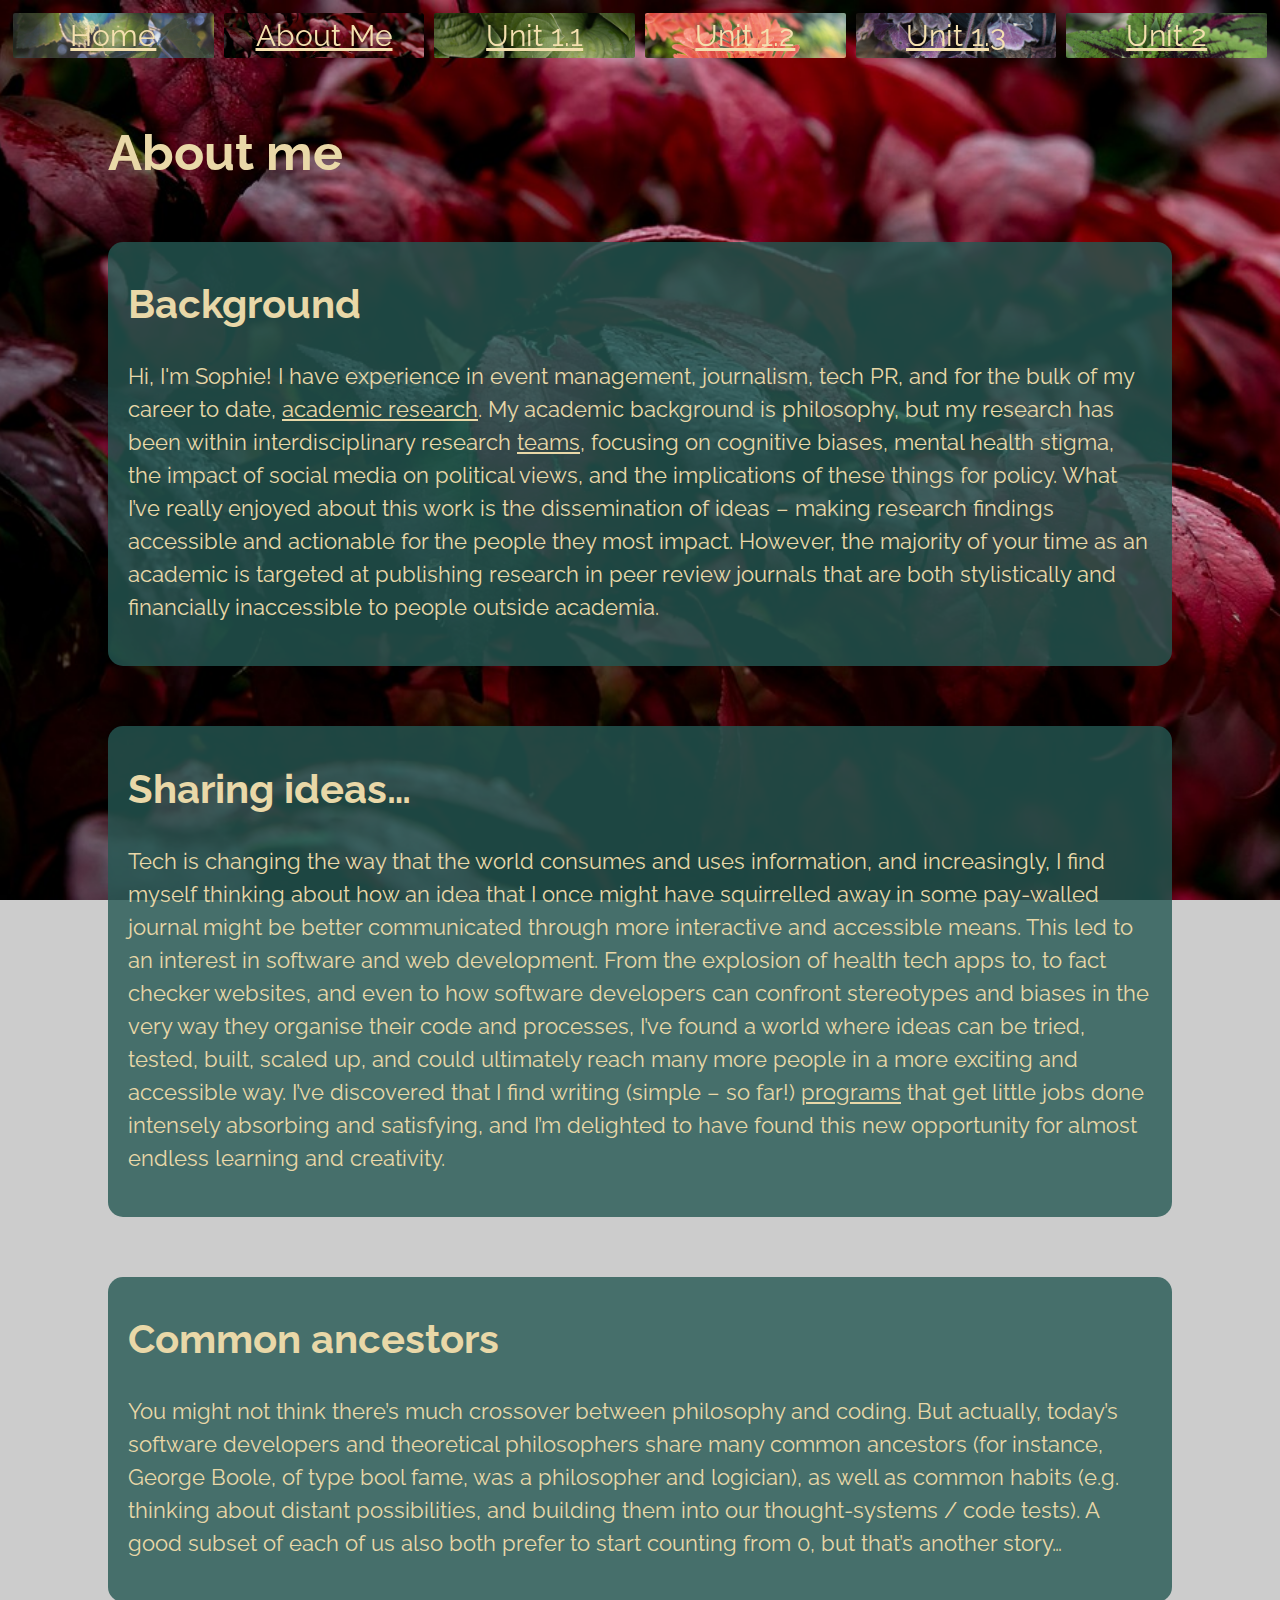
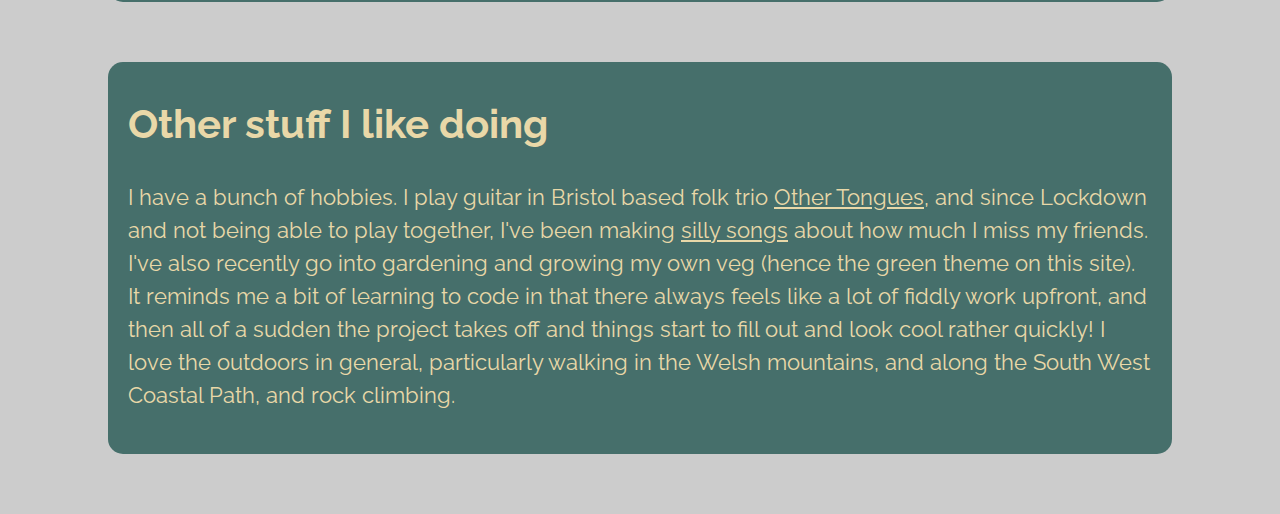
==== aboutMe.html @ 2953af69 "Initial commit" ====
<!DOCTYPE html>
<html lang="en">
<head>
    <meta charset="UTF-8">
    <link rel="stylesheet" type="text/css" href="main.css">
    <title>About Me</title>
</head>
<body class="aboutMe">
    
    <div class="menu">
        <div class="box box1"><a href="index.html">Home</a></div>
        <div class="box box2"><a href="aboutMe.html">About Me</a></div>
        <div class="box box3"><a href="unit1_1.html">Unit 1.1</a></div>
        <div class="box box4"><a href="unit1_2.html">Unit 1.2</a></div>
        <div class="box box5"><a href="unit1_3.html">Unit 1.3</a></div>
        <div class="box box6"><a href="unit2.html">Unit 2</a></div>    
    </div>
    
    <div class="title">
        <h1>About me</h1>
    </div>

    <div class="content">
        <h2>Background</h2>
        <p>
            Hi, I'm Sophie! I have experience in event management, journalism, tech PR, and for the bulk of my career to date, <a href="https://research.birmingham.ac.uk/portal/en/persons/sophie-stammers(852a61ff-0213-47dc-83bf-e59574681015)/publications.html" target="_blank">academic research</a>. My academic background is philosophy, but my research has been within interdisciplinary research <a href="https://www.birmingham.ac.uk/generic/perfect/index.aspx" target="_blank">teams</a>, focusing on cognitive biases, mental health stigma, the impact of social media on political views, and the implications of these things for policy. What I’ve really enjoyed about this work is the dissemination of ideas – making research findings accessible and actionable for the people they most impact. However, the majority of your time as an academic is targeted at publishing research in peer review journals that are both stylistically and financially inaccessible to people outside academia.  
        </p>
    </div>
    
    <div class="content">
        <h2>Sharing ideas…</h2>
        <p>
            Tech is changing the way that the world consumes and uses information, and increasingly, I find myself thinking about how an idea that I once might have squirrelled away in some pay-walled journal might be better communicated through more interactive and accessible means. This led to an interest in software and web development. From the explosion of health tech apps to, to fact checker websites, and even to how software developers can confront stereotypes and biases in the very way they organise their code and processes, I’ve found a world where ideas can be tried, tested, built, scaled up, and could ultimately reach many more people in a more exciting and accessible way. I’ve discovered that I find writing (simple – so far!) <a href="programs.html" target="_blank">programs</a> that get little jobs done intensely absorbing and satisfying, and I’m delighted to have found this new opportunity for almost endless learning and creativity.  
        </p>
    </div>
    
    <div class="content">
        <h2>Common ancestors</h2>
        <p>
            You might not think there’s much crossover between philosophy and coding. But actually, today’s software developers and theoretical philosophers share many common ancestors (for instance, George Boole, of type <code>bool</code> fame, was a philosopher and logician), as well as common habits (e.g. thinking about distant possibilities, and building them into our thought-systems / code tests). A good subset of each of us also both prefer to start counting from 0, but that’s another story…
        </p>
    </div>

    <div class="content">
        <h2>Other stuff I like doing</h2>
        <p>
            I have a bunch of hobbies. I play guitar in Bristol based folk trio <a href="https://www.facebook.com/othertongues/" target="_blank">Other Tongues</a>, and since Lockdown and not being able to play together, I've been making <a href="https://www.youtube.com/watch?v=mgYChLpw1mY=" target="_blank">silly songs</a> about how much I miss my friends. I've also recently go into gardening and growing my own veg (hence the green theme on this site). It reminds me a bit of learning to code in that there always feels like a lot of fiddly work upfront, and then all of a sudden the project takes off and things start to fill out and look cool rather quickly! I love the outdoors in general, particularly walking in the Welsh mountains, and along the South West Coastal Path, and rock climbing.   
        </p>
    </div>

</body>
</html>
---- main.css ----
/* Font */
@import url('https://fonts.googleapis.com/css2?family=Raleway&display=swap');

* {
    color: rgb(233, 216, 168);
    font-family: 'Raleway', sans-serif;;
}

/* Home page six shape styles */
* {
    box-sizing: border-box;
}

.container {
    display: flex;
    height: 50px;
    justify-content: center;
    flex-wrap: wrap;
}

.shape {
    font-size: 50px;
    text-align: center; 
    padding: 60px;
    margin: 20px;
    height: 200px;
    width: 300px;
    border-radius: 8px;
    filter: sepia(20%);
    background-size: cover;   
}

/*Adding background images to each shape*/
.shape1 {background-image: url("aboutMe.png");}
.shape2 {background-image: url("unit1_1.png");} 
.shape3 {background-image: url("unit1_2.png");}
.shape4 {background-image: url("unit1_3.png");}
.shape5 {background-image: url("unit2.png");}
.shape6 {background-image: url("contact.png");}


/* nav bar style */
.box {
    color: white);
    font-size: 30px;
    text-align: center;
    padding:5px;
    margin: 5px;
    border-radius: 2px;
    flex: 1;
    filter: sepia(20%);
    background-size: cover;
}

/* attaching images to individual nav bar boxes */
.box1 {background-image: url("home.png");}
.box2 {background-image: url("aboutMe.png");}
.box3 {background-image: url("unit1_1.png");} 
.box4 {background-image: url("unit1_2.png");}
.box5 {background-image: url("unit1_3.png");}
.box6 {background-image: url("unit2.png");}

.menu {
    display: flex;
}


/* different background images for each page */
.index {
    background-image: url("home.png"); 
    background-color: #cccccc; 
    background-position: center center;
    background-repeat: no-repeat;
    background-attachment: fixed;
    background-size: cover;
}

.aboutMe {
    background-image: url("aboutMe.png"); 
    background-color: #cccccc; 
    background-position: center center;
    background-repeat: no-repeat;
    background-attachment: fixed;
    background-size: cover;
}

.unit1_1 {
    background-image: url("unit1_1.png"); 
    background-color: #cccccc; 
    background-position: center center;
    background-repeat: no-repeat;
    background-attachment: fixed;
    background-size: cover;
}

.unit1_2 {
    background-image: url("unit1_2.png"); 
    background-color: #cccccc; 
    background-position: center center;
    background-repeat: no-repeat;
    background-attachment: fixed;
    background-size: cover;
}

.unit1_3 {
    background-image: url("unit1_3.png"); 
    background-color: #cccccc; 
    background-position: center center;
    background-repeat: no-repeat;
    background-attachment: fixed;
    background-size: cover;
}

.unit2 {
    background-image: url("unit2.png"); 
    background-color: #cccccc; 
    background-position: center center;
    background-repeat: no-repeat;
    background-attachment: fixed;
    background-size: cover;
} 


/* text, p and other class styles */

h1 {
    font-size: 50px;
}

h2 {
    font-size: 40px;
}

h3 {
    font-size:100px;
    text-align: center;   
}

h4 {
    font-size:30px;
    text-align: center;   
}

p {
    font-size: 22px;
    line-height: 150%
}

.title {
    margin: 60px 100px;    
}

.content {
    background-color: rgba(36, 87, 82, 0.8);
    padding: 5px 20px 20px;
    margin: 60px 100px;
    border-radius: 15px;
}

.reference {
    background-color: rgba(36, 87, 82, 0.8);
    padding: 5px 20px 20px;
    margin: 60px 100px;
    border-radius: 15px;
    font-size: 18px;
}

blockquote {
    font-size: 30px;
    font-style: italic;
    color: rgb(136, 191, 185);
}

/* extra */

.pcontent {
    background-color: rgba(36, 87, 82, 0.8);
    padding: 5px 20px 20px;
    margin: 60px 100px 30px;
    border-radius: 15px;
}

.trinket {
    align-self: center;
    margin: 10%;
    margin-block-start: 0px;
}
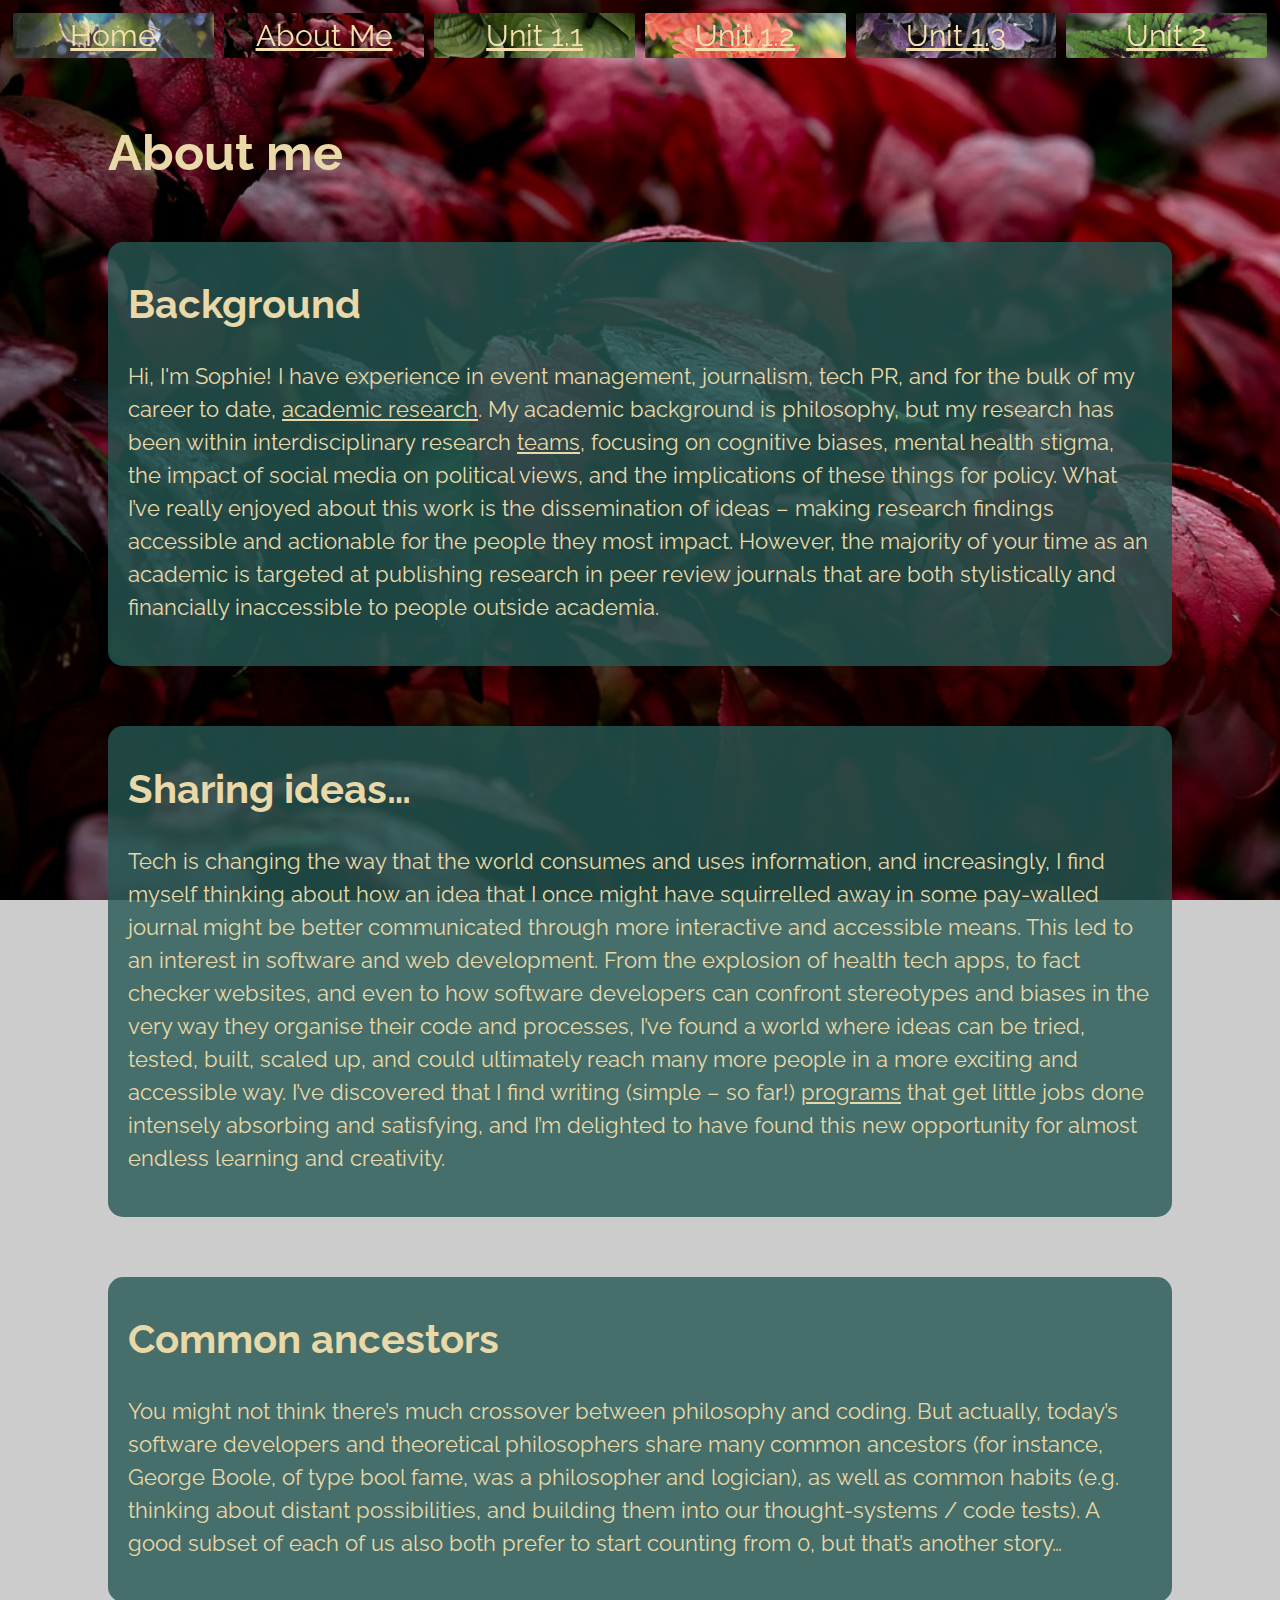
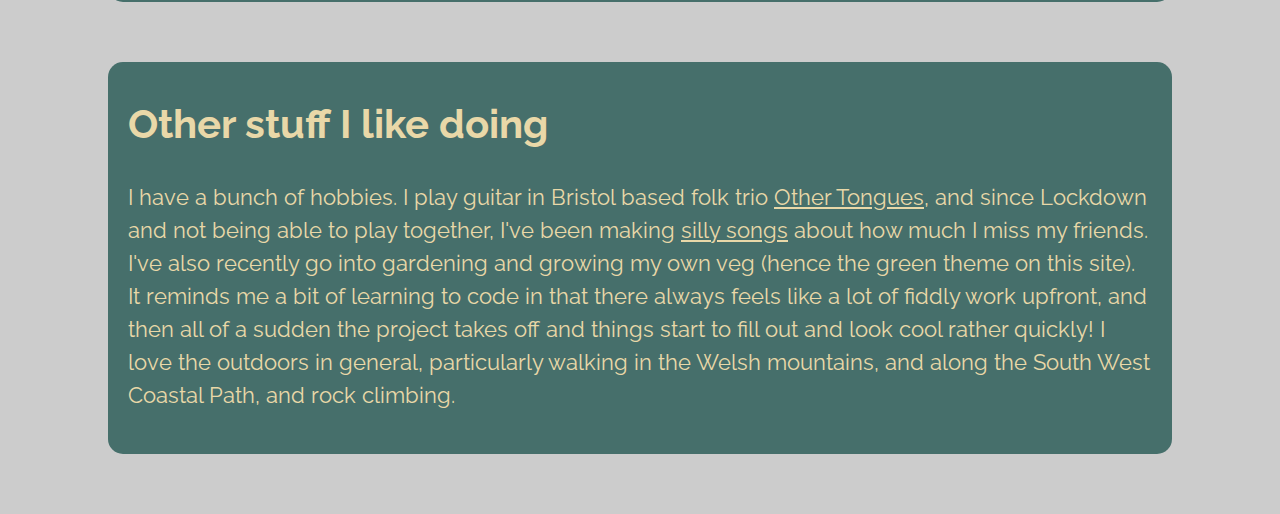
==== commit b1e5585d: "typos corrected" ====
--- a/aboutMe.html
+++ b/aboutMe.html
@@ -30,7 +30,7 @@
     <div class="content">
         <h2>Sharing ideas…</h2>
         <p>
-            Tech is changing the way that the world consumes and uses information, and increasingly, I find myself thinking about how an idea that I once might have squirrelled away in some pay-walled journal might be better communicated through more interactive and accessible means. This led to an interest in software and web development. From the explosion of health tech apps to, to fact checker websites, and even to how software developers can confront stereotypes and biases in the very way they organise their code and processes, I’ve found a world where ideas can be tried, tested, built, scaled up, and could ultimately reach many more people in a more exciting and accessible way. I’ve discovered that I find writing (simple – so far!) <a href="programs.html" target="_blank">programs</a> that get little jobs done intensely absorbing and satisfying, and I’m delighted to have found this new opportunity for almost endless learning and creativity.  
+            Tech is changing the way that the world consumes and uses information, and increasingly, I find myself thinking about how an idea that I once might have squirrelled away in some pay-walled journal might be better communicated through more interactive and accessible means. This led to an interest in software and web development. From the explosion of health tech apps, to fact checker websites, and even to how software developers can confront stereotypes and biases in the very way they organise their code and processes, I’ve found a world where ideas can be tried, tested, built, scaled up, and could ultimately reach many more people in a more exciting and accessible way. I’ve discovered that I find writing (simple – so far!) <a href="programs.html" target="_blank">programs</a> that get little jobs done intensely absorbing and satisfying, and I’m delighted to have found this new opportunity for almost endless learning and creativity.  
         </p>
     </div>
     
